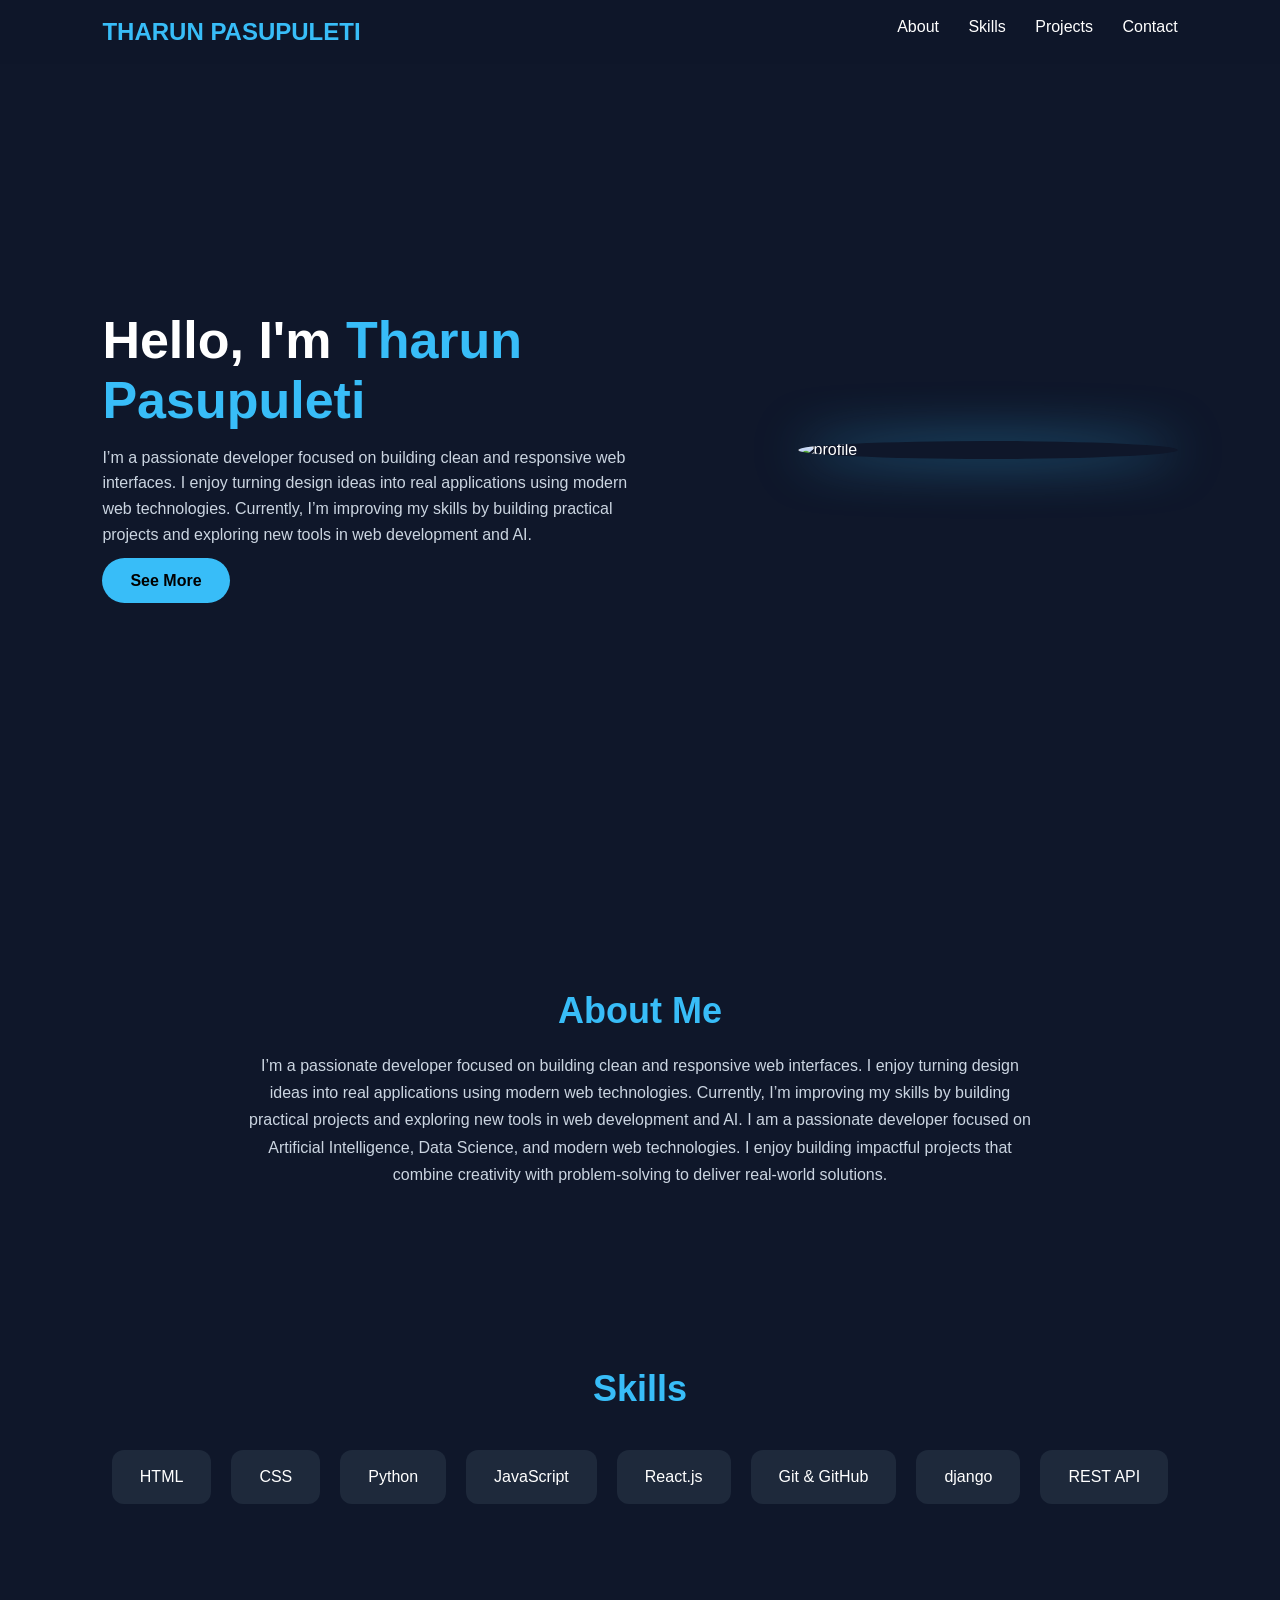
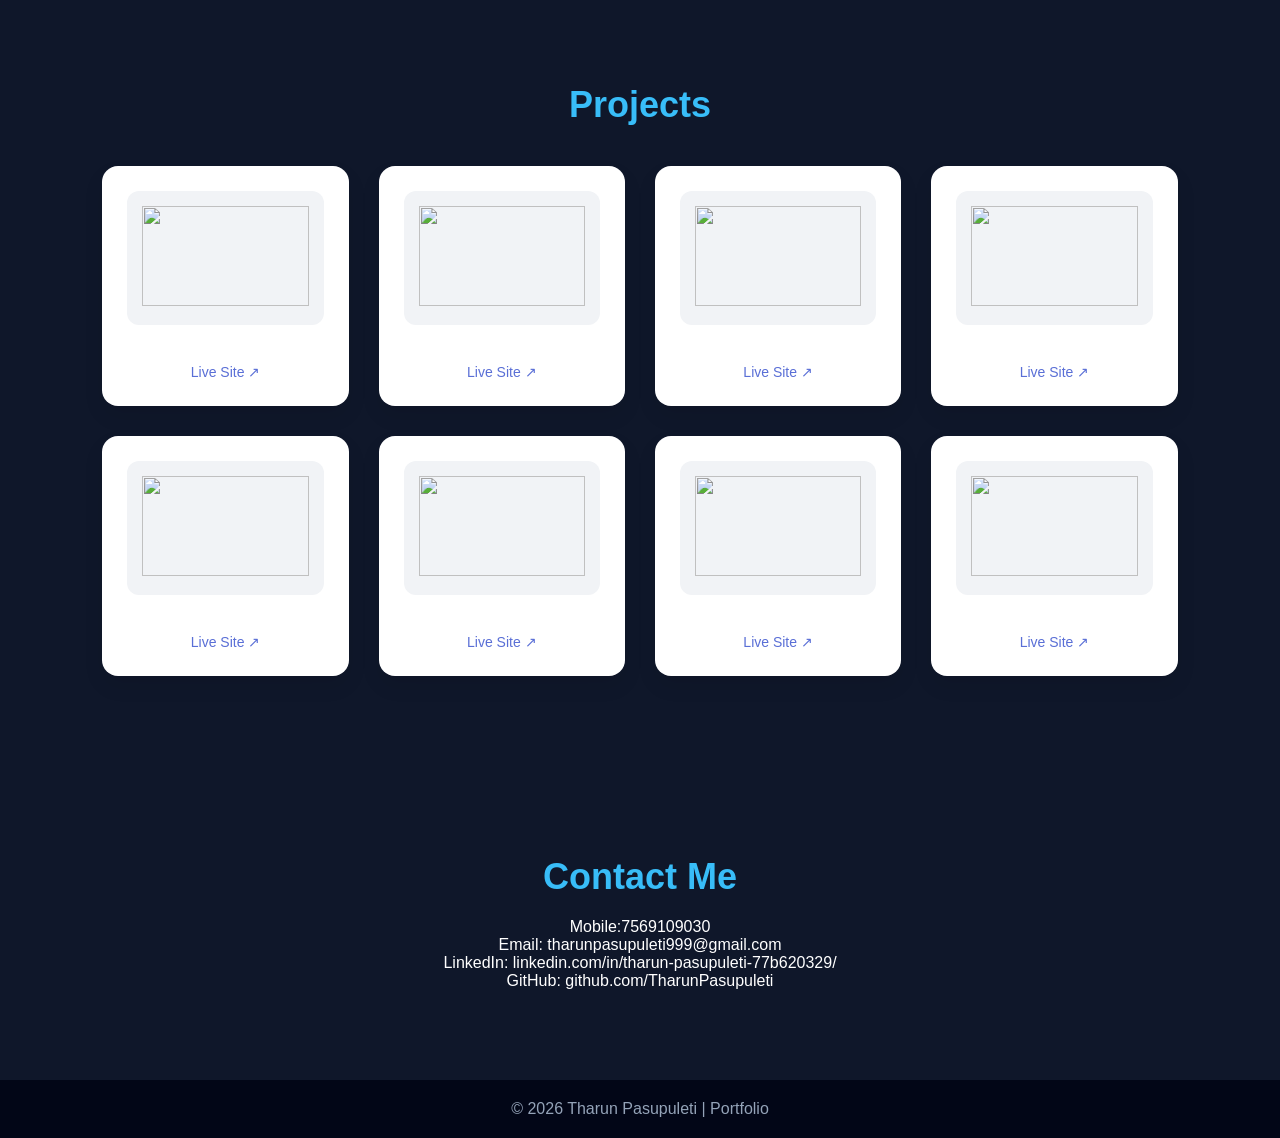
==== index.html @ f9400e04 "Updated portfolio folder name" ====
<!DOCTYPE html>
<html lang="en">

<head>
    <meta charset="UTF-8">
    <meta name="viewport" content="width=device-width, initial-scale=1.0">
    <title>Tharun Pasupuleti | Portfolio</title>
    <link rel="stylesheet" href="style.css">

</head>

<body>

    <!-- NAVBAR -->
    <nav>
        <h1>THARUN PASUPULETI</h1>
        <div>
            <a href="#about">About</a>
            <a href="#skills">Skills</a>
            <a href="#projects">Projects</a>
            <a href="#contact">Contact</a>
        </div>
    </nav>

    <!-- HERO -->
    <div class="hero">
        <div class="hero-text">
            <h2>Hello, I'm <span>Tharun Pasupuleti</span></h2>
            <p>
                I’m a passionate developer focused on building clean and responsive web interfaces. I enjoy turning
                design ideas into real applications using modern web technologies. Currently, I’m improving my skills by
                building practical projects and exploring new tools in web development and AI.
            </p>
            <a href="#seemore" class="btn">See More</a>
        </div>

        <img src="c:\Users\LENOVO\OneDrive\Pictures\Screenshots\THARUN'S PHOTO .jpg" alt="profile">
    </div>

    <!-- ABOUT -->
    <section id="about" class="about">
        <h2>About Me</h2>
        <p>
            I’m a passionate developer focused on building clean and responsive web interfaces. I enjoy turning design
            ideas into real applications using modern web technologies.
            Currently, I’m improving my skills by building practical projects and exploring new tools in web development
            and AI.
            I am a passionate developer focused on Artificial Intelligence,
            Data Science, and modern web technologies. I enjoy building impactful
            projects that combine creativity with problem-solving to deliver
            real-world solutions.
        </p>
    </section>

    <!-- SKILLS -->
    <section id="skills" class="skills">
        <h2>Skills</h2>
        <div class="skill-box">
            <div class="skill">HTML</div>
            <div class="skill">CSS</div>
            <div class="skill">Python</div>
            <div class="skill">JavaScript</div>
            <div class="skill">React.js</div>
            <div class="skill">Git & GitHub</div>
            <div class="skill">django</div>
            <div class="skill">REST API</div>
        </div>
    </section>

    <!-- PROJECTS -->

    <section class="projects">
        <h2>Projects</h2>

        <div class="projects-grid">

            <!-- Project 1 -->
            <div class="project-card">
                <div class="logo-box">
                    <img src="c:\Users\LENOVO\OneDrive\Pictures\Screenshots\Screenshot 2026-03-11 230528.png">
                </div>

                <h3>Product Preview Card</h3>

                <a href="https://projectpreviewcard.netlify.app/" target="_blank">
                    Live Site &#8599;
                </a>
            </div>


            <!-- Project 2 -->
            <div class="project-card">
                <div class="logo-box">
                    <img src="c:\Users\LENOVO\OneDrive\Pictures\Screenshots\Screenshot 2026-03-12 161721.png">

                </div>

                <h3>Order summary</h3>

                <a href="https://silly-palmier-39f005.netlify.app/" target="_blank">
                    Live Site &#8599;
                </a>
            </div>


            <!-- Project 3 -->
            <div class="project-card">
                <div class="logo-box">
                    <img src="c:\Users\LENOVO\OneDrive\Pictures\Screenshots\Screenshot 2026-03-12 161536.png">

                </div>

                <h3>Testimonials Grid Section</h3>

                <a href="https://testimonialsgirdsection.netlify.app/" target="_blank">
                    Live Site &#8599;
                </a>
            </div>


            <!-- Project 4 -->
            <div class="project-card">
                <div class="logo-box">
                    <img
                        src="https://res.cloudinary.com/dz209s6jk/image/upload/f_auto,q_auto,w_700/Challenges/ofieenxp0c7dlmjy0voa.jpg">

                </div>

                <h3>Art Gallery</h3>

                <a href="https://gallery-artwebpage.netlify.app/" target="_blank">
                    Live Site &#8599;
                </a>
            </div>


            <!-- Project 5 -->
            <div class="project-card">
                <div class="logo-box">
                    <img src="c:\Users\LENOVO\OneDrive\Pictures\remini\Screenshot 2026-03-12 160844.png">

                </div>

                <h3>ResultSummary</h3>

                <a href="https://resultsummarycomponen.netlify.app/" target="_blank">
                    Live Site &#8599;
                </a>
            </div>


            <!-- Project 6 -->
            <div class="project-card">
                <div class="logo-box">
                    <img src="c:\Users\LENOVO\OneDrive\Pictures\Screenshots\Screenshot 2026-03-12 163201.png">

                </div>

                <h3>SocialProfilelinks</h3>

                <a href="https://socialprofilelinks1.netlify.app/" target="_blank">
                    Live Site &#8599;
                </a>
            </div>


            <!-- Project 7 -->
            <div class="project-card">
                <div class="logo-box">
                    <img src="c:\Users\LENOVO\OneDrive\Pictures\Screenshots\Screenshot 2026-03-12 234345.png">

                </div>

                <h3>NFT Preview Card</h3>

                <a href="https://nftpreviewcd.netlify.app/" target="_blank">
                    Live Site &#8599;
                </a>
            </div>


            <!-- Project 8 -->
            <div class="project-card">
                <div class="logo-box">
                    <img src="c:\Users\LENOVO\OneDrive\Pictures\Screenshots\Screenshot 2026-03-12 235747.png">

                </div>

                <h3>Receipe Page</h3>

                <a href="https://receipepagee.netlify.app/" target="_blank">
                    Live Site &#8599;
                </a>
            </div>

    </section>




    <!-- CONTACT -->
    <section id="contact" class="contact">
        <h2>Contact Me</h2>
        <p>Mobile:7569109030</p>
        <p>Email: tharunpasupuleti999@gmail.com</p>
        <p>LinkedIn: linkedin.com/in/tharun-pasupuleti-77b620329/</p>
        <p>GitHub: github.com/TharunPasupuleti</p>
    </section>

    <footer>
        © 2026 Tharun Pasupuleti | Portfolio
    </footer>

</body>

</html>
---- style.css ----
/* ===== RESET ===== */
* {
    margin: 0;
    padding: 0;
    box-sizing: border-box;
    font-family: 'Segoe UI', sans-serif;
    scroll-behavior: smooth;
}

/* ===== BODY ===== */
body {
    background: #0f172a;
    color: white;
}

/* ===== NAVBAR ===== */
nav {
    position: fixed;
    top: 0;
    width: 100%;
    padding: 18px 8%;
    background: rgba(15, 23, 42, 0.9);
    backdrop-filter: blur(10px);
    display: flex;
    justify-content: space-between;
    z-index: 1000;
}

nav h1 {
    color: #38bdf8;
}

nav a {
    color: white;
    text-decoration: none;
    margin-left: 25px;
    font-weight: 500;
    transition: 0.3s;
}

nav a:hover {
    color: #38bdf8;
}

/* ===== HERO ===== */
.hero {
    height: 100vh;
    display: flex;
    align-items: center;
    justify-content: space-between;
    padding: 0 8%;
}

.hero-text {
    max-width: 550px;
}

.hero-text h2 {
    font-size: 52px;
    margin-bottom: 15px;
}

.hero-text span {
    color: #38bdf8;
}

.hero-text p {
    margin-bottom: 25px;
    line-height: 1.6;
    color: #cbd5e1;
}

.btn {
    padding: 14px 28px;
    background: #38bdf8;
    border: none;
    border-radius: 30px;
    color: black;
    font-weight: bold;
    cursor: pointer;
    transition: 0.3s;
    text-decoration: none;
}

.btn:hover {
    transform: translateY(-3px);
    box-shadow: 0 10px 25px rgba(56, 189, 248, 0.5);
}

/* Hero Image */
.hero img {
    width: 380px;
    border-radius: 50%;
    box-shadow: 0 0 50px rgba(56, 189, 248, 0.6);
}

/* ===== SECTIONS ===== */
section {
    padding: 90px 8%;
}

/* ===== ABOUT ===== */
.about {
    text-align: center;
}

.about h2 {
    font-size: 36px;
    margin-bottom: 20px;
    color: #38bdf8;
}

.about p {
    max-width: 800px;
    margin: auto;
    line-height: 1.7;
    color: #cbd5e1;
}

/* ===== SKILLS ===== */
.skills {
    text-align: center;
}

.skills h2 {
    font-size: 36px;
    margin-bottom: 40px;
    color: #38bdf8;
}

.skill-box {
    display: flex;
    flex-wrap: wrap;
    justify-content: center;
    gap: 20px;
}

.skill {
    background: #1e293b;
    padding: 18px 28px;
    border-radius: 12px;
    transition: 0.3s;
}

.skill:hover {
    transform: translateY(-5px);
    background: #38bdf8;
    color: black;
}

/* ===== PROJECTS ===== */
.projects h2{
    font-size: 36px;
    margin-bottom: 40px;
    color: #38bdf8;
    text-align: center;
}

.projects-grid {
    display: grid;
    grid-template-columns: repeat(auto-fit, minmax(220px, 1fr));
    gap: 30px;
}

.project-card {
    background: white;
    border-radius: 16px;
    padding: 25px;
    text-align: center;
    box-shadow: 0 10px 20px rgba(0, 0, 0, 0.08);
    transition: 0.3s;
}

.project-card:hover {
    transform: translateY(-6px);
}

.logo-box {
    background: #f1f3f6;
    border-radius: 12px;
    padding: 15px;
    position: relative;
    margin-bottom: 5px;
}

.logo-box img {
    width: 100%;
    height: 100px;
    object-fit: contain;

}


.project-card h3 {
    font-size: 16px;
    margin: 10px 0;
}

.project-card a {
    text-decoration: none;
    color: #5a6fd6;
    font-size: 14px;
}

.project-card a:hover {
    text-decoration: underline;
}


/* ===== CONTACT ===== */
.contact {
    text-align: center;
}

.contact h2 {

    font-size: 36px;
    margin-bottom: 20px;
    color: #38bdf8;
}

/* ===== FOOTER ===== */
footer {
    text-align: center;
    padding: 20px;
    background: #020617;
    color: #94a3b8;
}

/* ===== RESPONSIVE ===== */
@media(max-width:900px) {

    .hero {
        flex-direction: column;
        text-align: center;
        gap: 40px;
    }

    .hero img {
        width: 280px;
    }

    nav {
        padding: 15px 5%;
    }
}
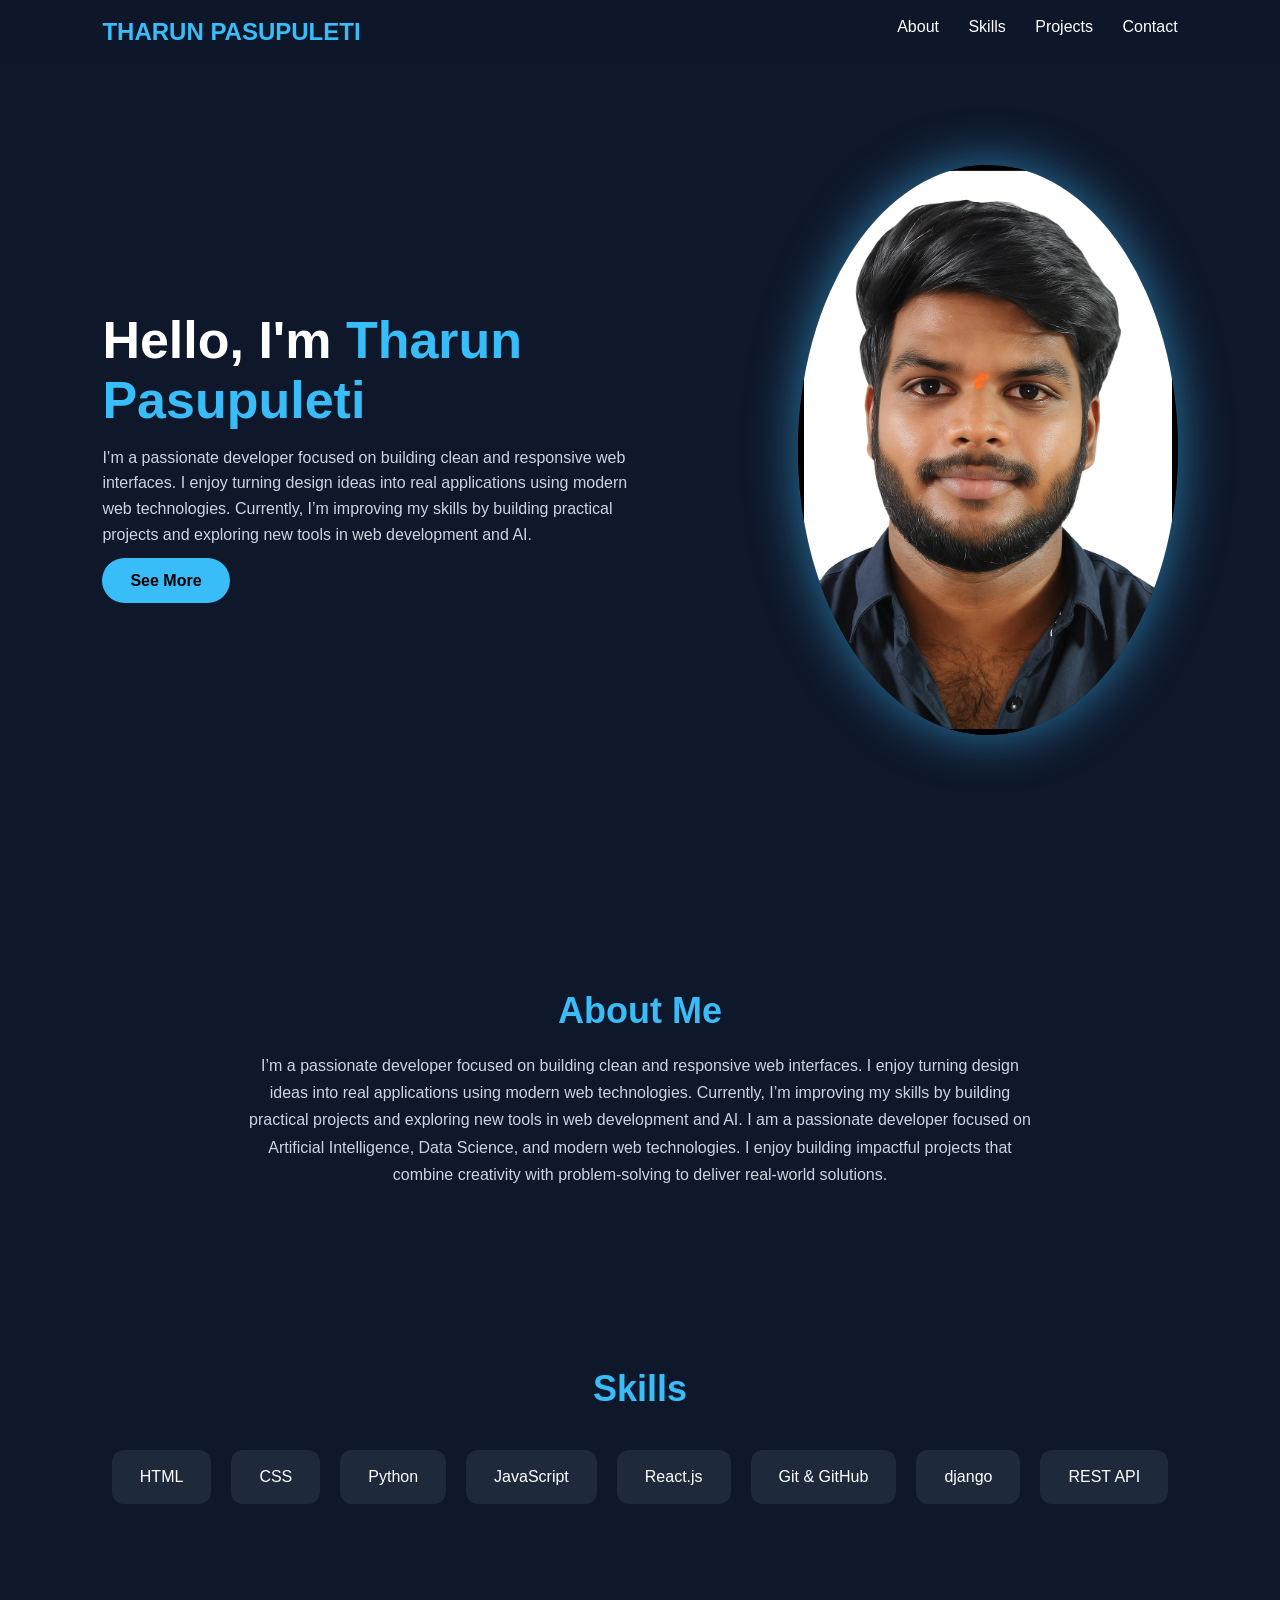
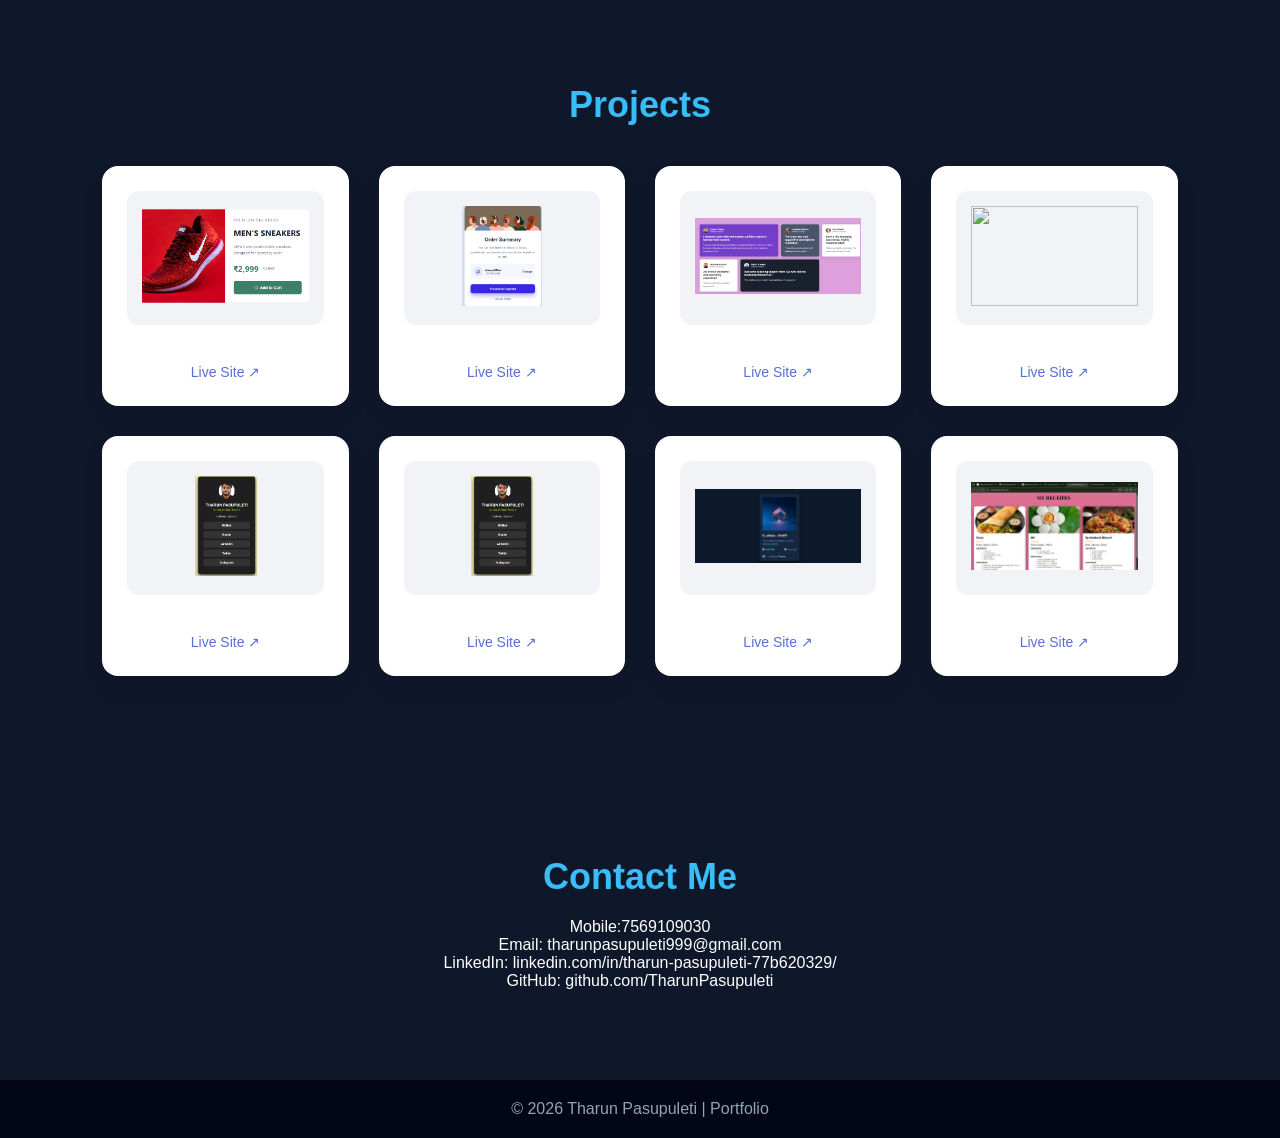
==== commit 0cfcae51: "added project images" ====
--- a/index.html
+++ b/index.html
@@ -34,7 +34,7 @@
             <a href="#seemore" class="btn">See More</a>
         </div>
 
-        <img src="c:\Users\LENOVO\OneDrive\Pictures\Screenshots\THARUN'S PHOTO .jpg" alt="profile">
+        <img src="images/profile.jpg" alt="profile">
     </div>
 
     <!-- ABOUT -->
@@ -77,7 +77,7 @@
             <!-- Project 1 -->
             <div class="project-card">
                 <div class="logo-box">
-                    <img src="c:\Users\LENOVO\OneDrive\Pictures\Screenshots\Screenshot 2026-03-11 230528.png">
+                    <img src="images/sneaker.png" alt="Product Preview Card">
                 </div>
 
                 <h3>Product Preview Card</h3>
@@ -91,8 +91,7 @@
             <!-- Project 2 -->
             <div class="project-card">
                 <div class="logo-box">
-                    <img src="c:\Users\LENOVO\OneDrive\Pictures\Screenshots\Screenshot 2026-03-12 161721.png">
-
+                    <img src="images/ordersummary.png" alt="Order Summary">
                 </div>
 
                 <h3>Order summary</h3>
@@ -106,8 +105,7 @@
             <!-- Project 3 -->
             <div class="project-card">
                 <div class="logo-box">
-                    <img src="c:\Users\LENOVO\OneDrive\Pictures\Screenshots\Screenshot 2026-03-12 161536.png">
-
+                    <img src="images/testimonials.png" alt="Testimonials Grid">
                 </div>
 
                 <h3>Testimonials Grid Section</h3>
@@ -137,8 +135,7 @@
             <!-- Project 5 -->
             <div class="project-card">
                 <div class="logo-box">
-                    <img src="c:\Users\LENOVO\OneDrive\Pictures\remini\Screenshot 2026-03-12 160844.png">
-
+                    <img src="images/socialprofile.png" alt="Social Profile">
                 </div>
 
                 <h3>ResultSummary</h3>
@@ -152,8 +149,7 @@
             <!-- Project 6 -->
             <div class="project-card">
                 <div class="logo-box">
-                    <img src="c:\Users\LENOVO\OneDrive\Pictures\Screenshots\Screenshot 2026-03-12 163201.png">
-
+                    <img src="images/socialprofile.png" alt="Social Profile">
                 </div>
 
                 <h3>SocialProfilelinks</h3>
@@ -167,8 +163,7 @@
             <!-- Project 7 -->
             <div class="project-card">
                 <div class="logo-box">
-                    <img src="c:\Users\LENOVO\OneDrive\Pictures\Screenshots\Screenshot 2026-03-12 234345.png">
-
+                    <img src="images/nftcard.png" alt="NFT Preview">
                 </div>
 
                 <h3>NFT Preview Card</h3>
@@ -182,8 +177,7 @@
             <!-- Project 8 -->
             <div class="project-card">
                 <div class="logo-box">
-                    <img src="c:\Users\LENOVO\OneDrive\Pictures\Screenshots\Screenshot 2026-03-12 235747.png">
-
+                    <img src="images/receipepage.png" alt="Receipe Page">
                 </div>
 
                 <h3>Receipe Page</h3>
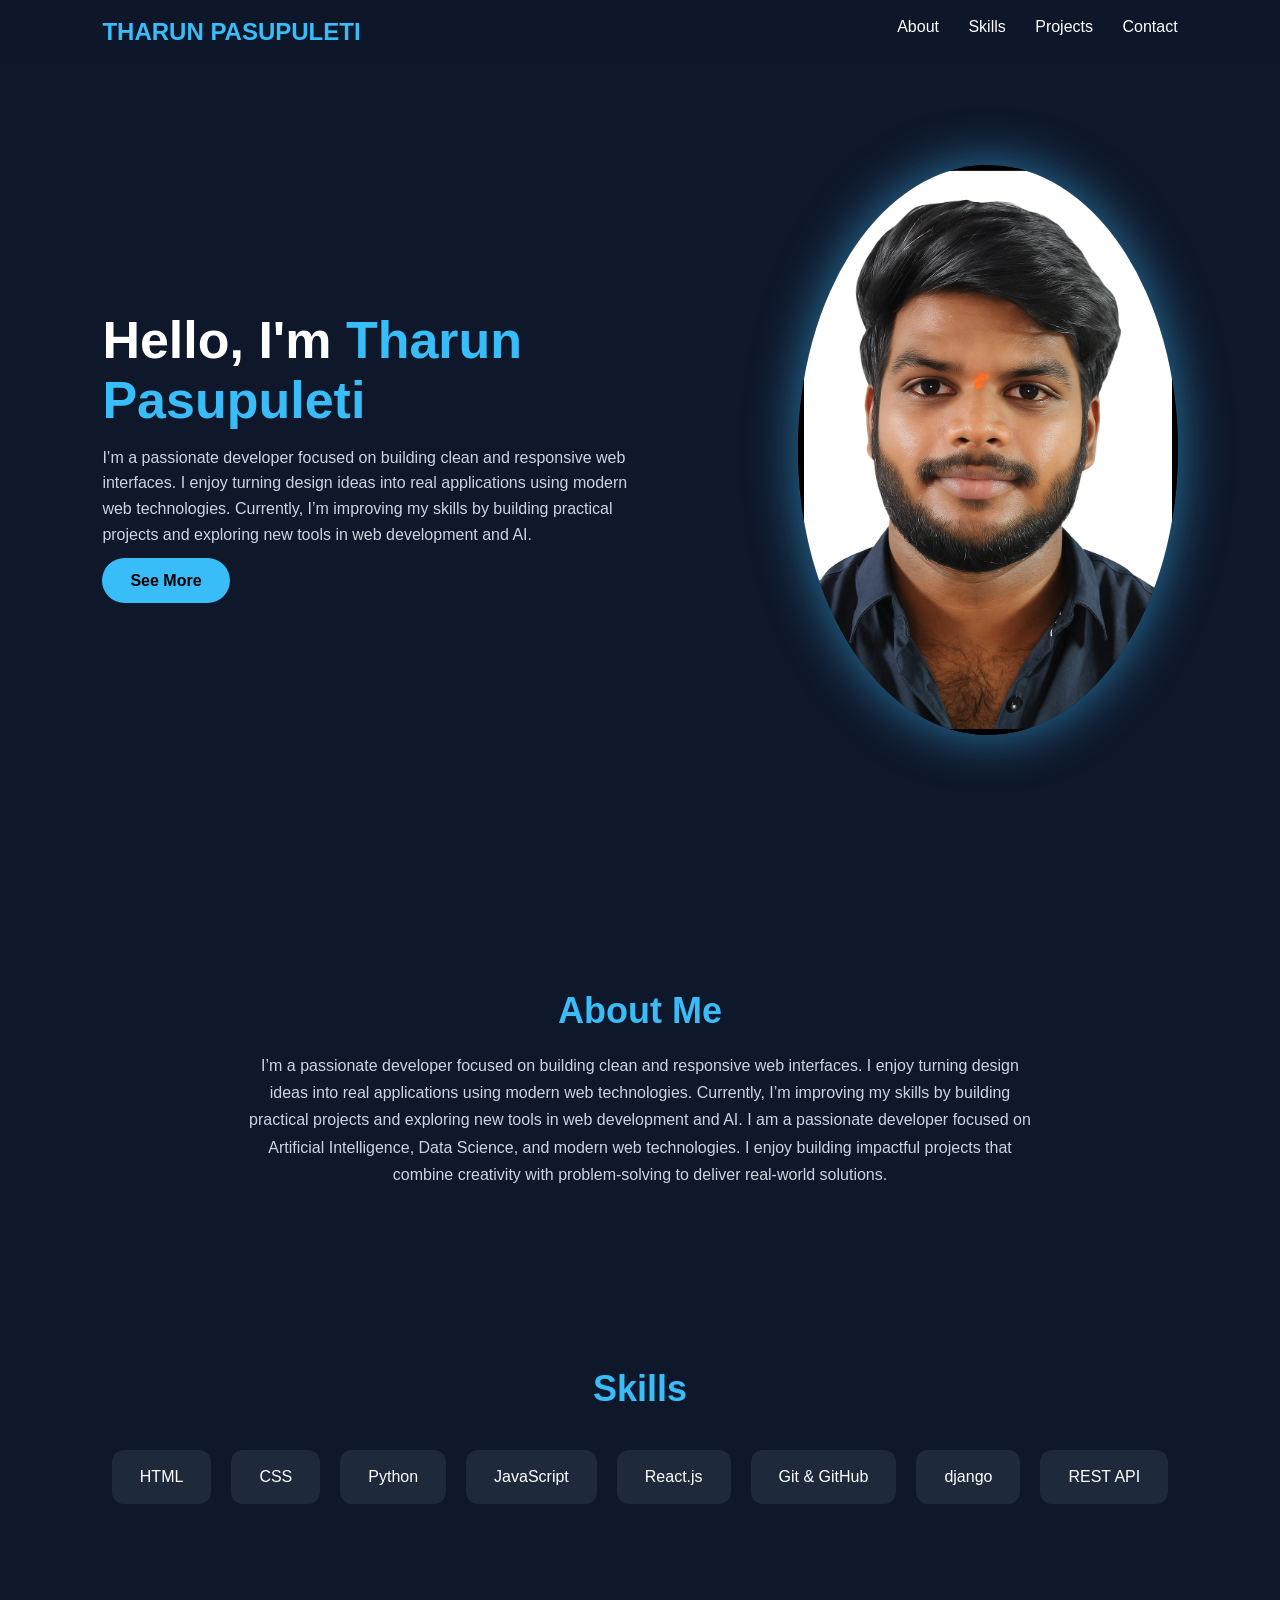
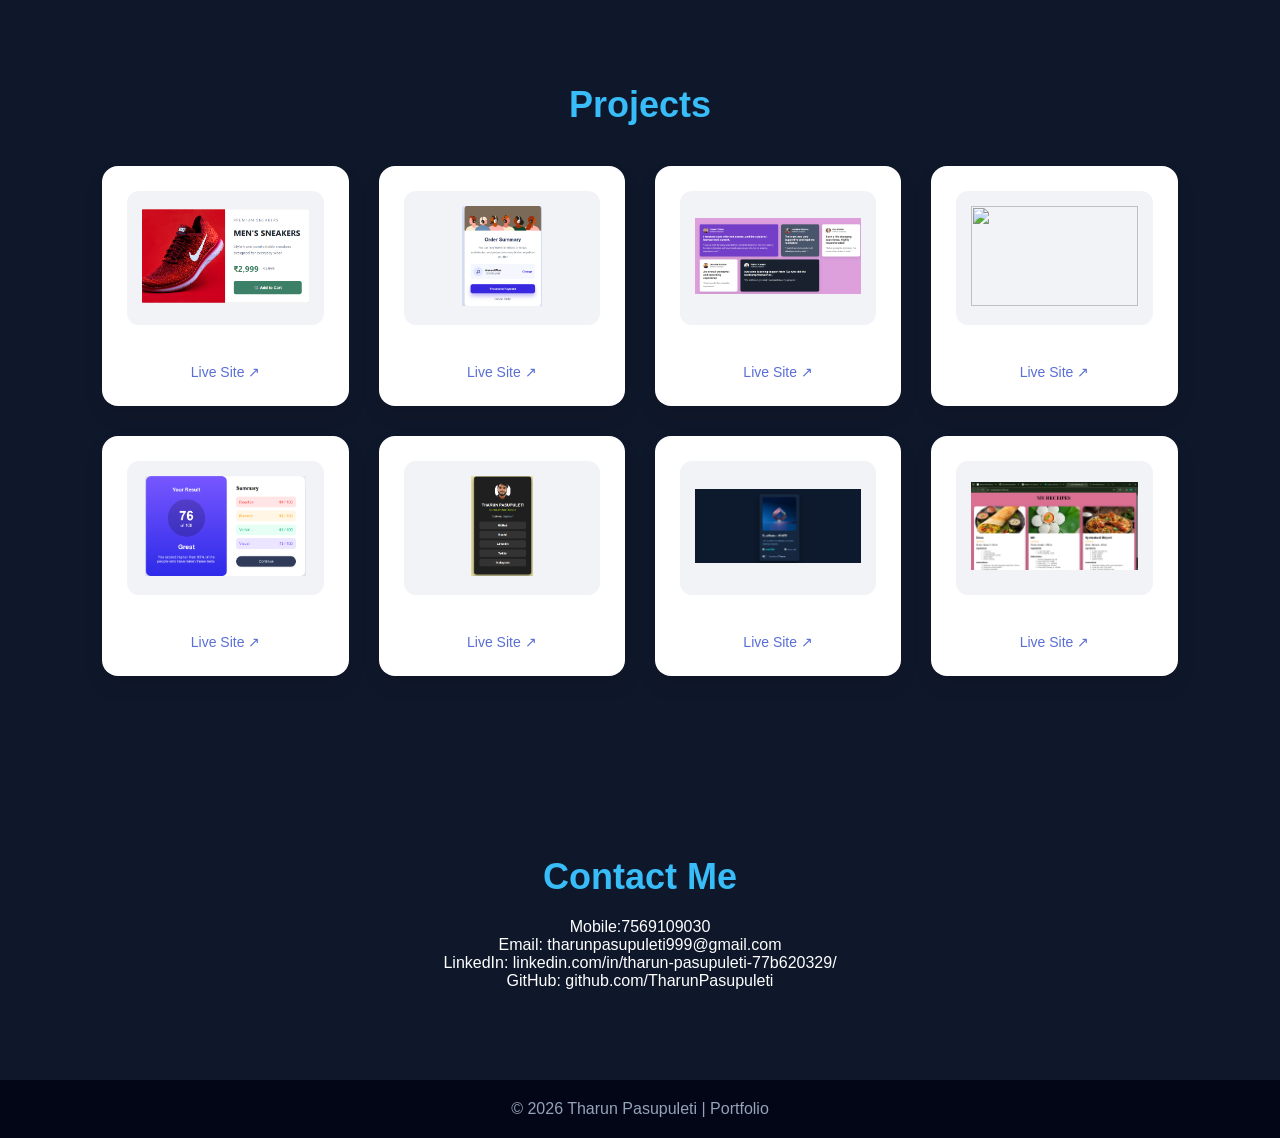
==== commit 5c58508f: "fixed project images" ====
--- a/index.html
+++ b/index.html
@@ -135,7 +135,7 @@
             <!-- Project 5 -->
             <div class="project-card">
                 <div class="logo-box">
-                    <img src="images/socialprofile.png" alt="Social Profile">
+                    <img src="images/resultsummary.png" alt="Social Profile">
                 </div>
 
                 <h3>ResultSummary</h3>
